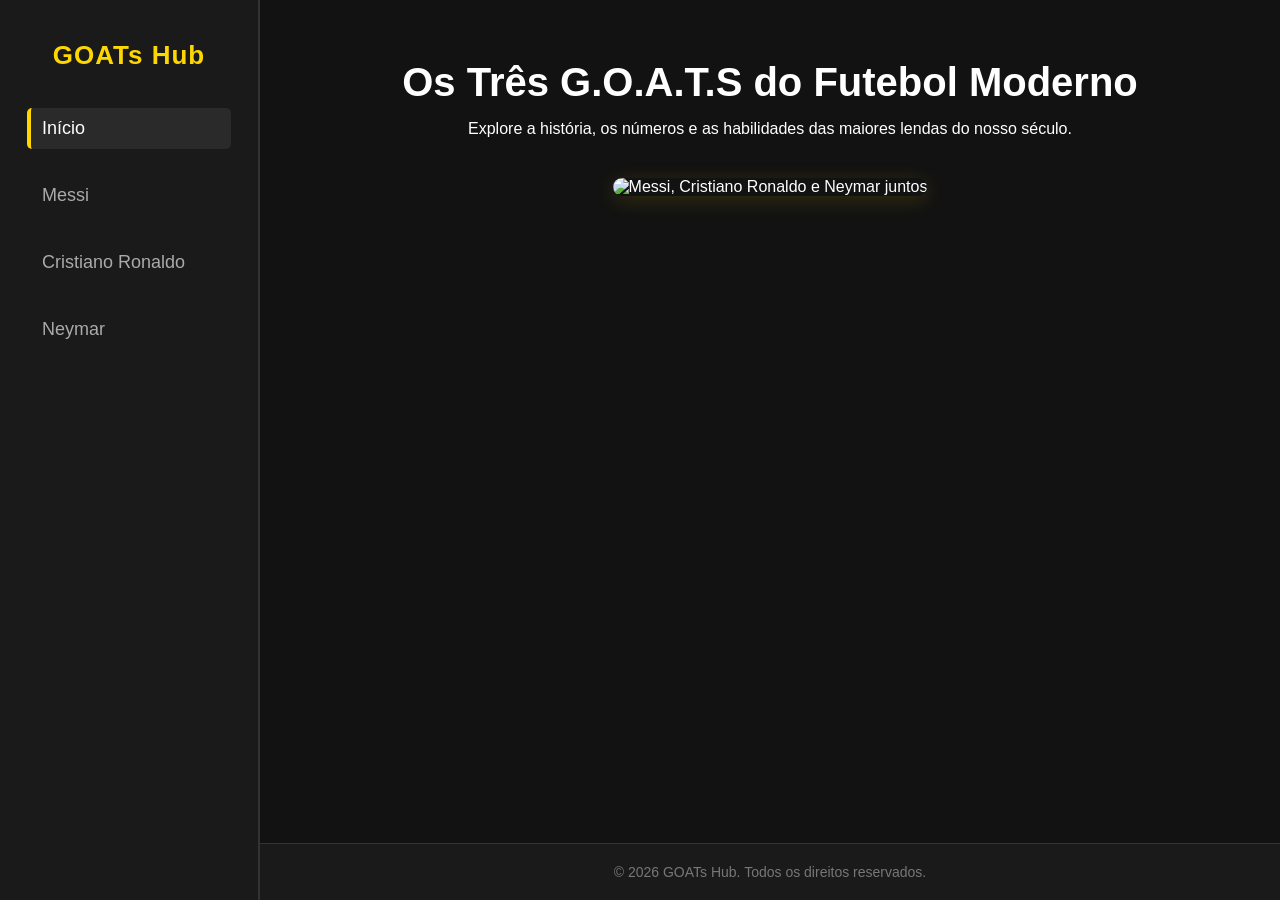
==== index.html @ 609e1bef "finalizacao" ====
<!DOCTYPE html>
<html lang="pt-BR">
<head>
    <meta charset="UTF-8">
    <meta name="viewport" content="width=device-width, initial-scale=1.0">
    <title>Os GOATs do Século XXI</title>
    <link rel="stylesheet" href="src/css/style.css">
</head>
<body>

    <!-- Barra Lateral (Sidebar) -->

    <aside class="sidebar">
        <div class="logo">GOATs Hub</div>
        <nav>
            <!-- Menu Principal de Navegação -->
            <ul class="main-menu">
                <li><a href="index.html" class="active">Início</a></li>
                <li><a href="messi.html">Messi</a></li>
                <li><a href="cristianoronaldo.html">Cristiano Ronaldo</a></li>
                <li><a href="neymar.html">Neymar</a></li>
            </ul>
        </nav>
    </aside>

    
    <div class="content-wrapper">
        <main class="main-home">
            <h1>Os Três G.O.A.T.S do Futebol Moderno</h1>
            <p>Explore a história, os números e as habilidades das maiores lendas do nosso século.</p>
            
            <div class="banner-container">
                <img src="https://media-cldnry.s-nbcnews.com/image/upload/t_social_share_1024x768_scale,f_auto,q_auto:best/v1675737258/telemundocms/images/promo/article/2015/11/30/messi-ronaldo-y-neymar_0.png" alt="Messi, Cristiano Ronaldo e Neymar juntos" class="img-home">
            </div>
        </main>

        <!-- Footer -->
        <footer>
            <p>&copy; 2026 GOATs Hub. Todos os direitos reservados.</p>
        </footer>
    </div>

</body>
</html>
---- src/css/style.css ----
/* Configurações Gerais */
/* Força a rolagem suave na página inteira e em qualquer container interno */
html, body, main, .content-wrapper {
    scroll-behavior: smooth !important;
}
* {
    margin: 0;
    padding: 0;
    box-sizing: border-box;
    font-family: 'Segoe UI', Tahoma, Geneva, Verdana, sans-serif;
}

/* efeito de deslizar ao usar links com # na pagina toda */
html {
    scroll-behavior: smooth;
}

body {
    background-color: #121212;
    color: #ffffff;
    display: flex; /* para alinhar a barra lateral lado a lado com o conteúdo */
}

/* Barra Lateral (Sidebar) */
.sidebar {
    width: 260px;
    height: 100vh; /* Ocupa 100% da altura da tela */
    background-color: #1a1a1a;
    position: fixed; /* Trava a barra na tela independente de rolar a página */
    top: 0;
    left: 0;
    padding: 40px 20px;
    border-right: 2px solid #333;
    display: flex;
    flex-direction: column;
    gap: 30px;
    overflow-y: auto; /* Permite rolar a própria sidebar caso a tela seja muito baixa */
}

.logo {
    font-size: 26px;
    font-weight: bold;
    color: #ffd700;
    text-align: center;
    letter-spacing: 1px;
}

/* para as listas de navegação das barras laterais */
.sidebar nav ul {
    list-style: none;
    display: flex;
    flex-direction: column;
    gap: 12px;
}

/* Menu principal */
.main-menu li a {
    color: #aaaaaa;
    text-decoration: none;
    font-size: 18px;
    display: block;
    padding: 10px 15px;
    border-radius: 5px;
    transition: all 0.3s ease;
}

.main-menu li a:hover, 
.main-menu li a.active {
    color: #ffffff;
    background-color: #2a2a2a;
    border-left: 4px solid #ffd700;
    padding-left: 11px;
}

/* Linha divisória para a barra lateral */
.sidebar-divider {
    height: 1px;
    background-color: #333;
    margin: 10px 0;
}

/* Submenu dos tópicos dos jogador */
.player-sections-menu .menu-title {
    display: block;
    font-size: 13px;
    text-transform: uppercase;
    color: #ffd700;
    letter-spacing: 1px;
    margin-bottom: 10px;
    padding-left: 10px;
    font-weight: bold;
    opacity: 0.8;
}

.player-sections-menu li a {
    color: #888888;
    text-decoration: none;
    font-size: 15px;
    display: block;
    padding: 6px 15px;
    border-radius: 4px;
    transition: all 0.2s ease;
}

.player-sections-menu li a:hover {
    color: #ffd700;
    background-color: #222222;
    padding-left: 20px;
}

/* Container de Conteúdo (Garante que as coisas fiquem à direita da sidebar) */
.content-wrapper {
    margin-left: 260px; /* Exatamente a largura da sidebar para não sobrepor */
    width: calc(100% - 260px);
    display: flex;
    flex-direction: column;
    min-height: 100vh; /* adapta o footer se a página tiver com pouco conteudo */
}

/* Páginas do site */
main {
    flex: 1; /* Faz o main conteudo ocupar todo o espaço disponivel antes do footer. */
}

.main-home {
    text-align: center;
    padding: 60px 20px;
}

.main-home h1 {
    font-size: 40px;
    margin-bottom: 15px;
}

.banner-container {
    margin-top: 40px;
}

.img-home {
    max-width: 85%;
    height: auto;
    border-radius: 10px;
    box-shadow: 0 4px 20px rgba(255, 215, 0, 0.15);
}

/* Layout do Jogador */
.player-page {
    max-width: 800px;
    margin: 40px auto;
    padding: 0 20px;
}

.player-intro {
    display: flex;
    flex-direction: column;
    align-items: center;
    text-align: center;
    gap: 25px;
}

/* edição do formato da foto do jogador de perfil */
.player-img {
    width: 280px;
    height: auto;
    object-fit: cover;
    border-radius: 12px;
    border: 4px solid #ffd700;
}

.history h2, .player-stats h2, .player-skills h2, .player-section h2 {
    color: #ffd700;
    margin-bottom: 15px;
}

.history p {
    line-height: 1.7;
    font-size: 18px;
    color: #dddddd;
}

.divider {
    margin: 40px 0;
    border: 0;
    height: 1px;
    background: #333;
}

/* Tabelas */
table {
    width: 100%;
    border-collapse: collapse;
    margin-top: 15px;
    background-color: #1a1a1a;
}

th, td {
    padding: 14px;
    text-align: left;
    border-bottom: 1px solid #333;
}

th {
    background-color: #ffd700;
    color: #000000;
    font-weight: bold;
}

td {
    color: #eeeeee;
}

/* Link de Vídeo */
.player-skills p {
    margin-bottom: 10px;
}

.video-btn {
    display: inline-block;
    padding: 12px 25px;
    background-color: #e50914;
    color: #ffffff;
    text-decoration: none;
    font-weight: bold;
    border-radius: 5px;
    transition: background 0.3s;
}

.video-btn:hover {
    background-color: #b80710;
}

/* Footer (Rodapé) */
footer {
    background-color: #1a1a1a;
    padding: 20px;
    text-align: center;
    border-top: 1px solid #333;
    color: #777777;
    font-size: 14px;
    width: 100%;
}

h3 {
    color: #ffd700; /* para padronizar e bater com os títulos */
    padding: 5px 0;
}

li {
    padding: 7px;
}

/* Times da trajetória, uma linha do tempo */
.career-timeline {
    display: flex;
    flex-direction: column;
    gap: 25px;
    margin-top: 20px;
}

.club-block {
    display: flex;
    align-items: center;
    background-color: #1a1a1a;
    padding: 20px;
    border-radius: 10px;
    border-left: 4px solid #ffd700;
    gap: 20px;
    transition: transform 0.2s ease;
}

.club-block:hover {
    transform: translateX(5px);
    background-color: #222222;
}

.club-logo {
    width: 70px;
    height: 70px;
    object-fit: contain;
    flex-shrink: 0;
}

.club-text h3 {
    color: #ffd700;
    padding: 0;
    margin-bottom: 5px;
}

.club-text p {
    font-size: 16px;
    line-height: 1.6;
    color: #cccccc;
}

/* Foto das Olimpíadas para o Neymar.html */
.banner-container2 {
    margin-top: 30px;
    text-align: center;
}

.img-olimpiadas {
    width: 100%;
    max-width: 800px; /* Limita o tamanho máximo para não estourar na tela */
    height: auto;
    border: 4px solid #ffd700; /* borda dourada aplicada na foto */
    border-radius: 8px; /* suavização dos cantos */
}
h3{
    color: green;
}
/* criação de um espaço pro topo */
section {
    scroll-margin-top: 30px;
}
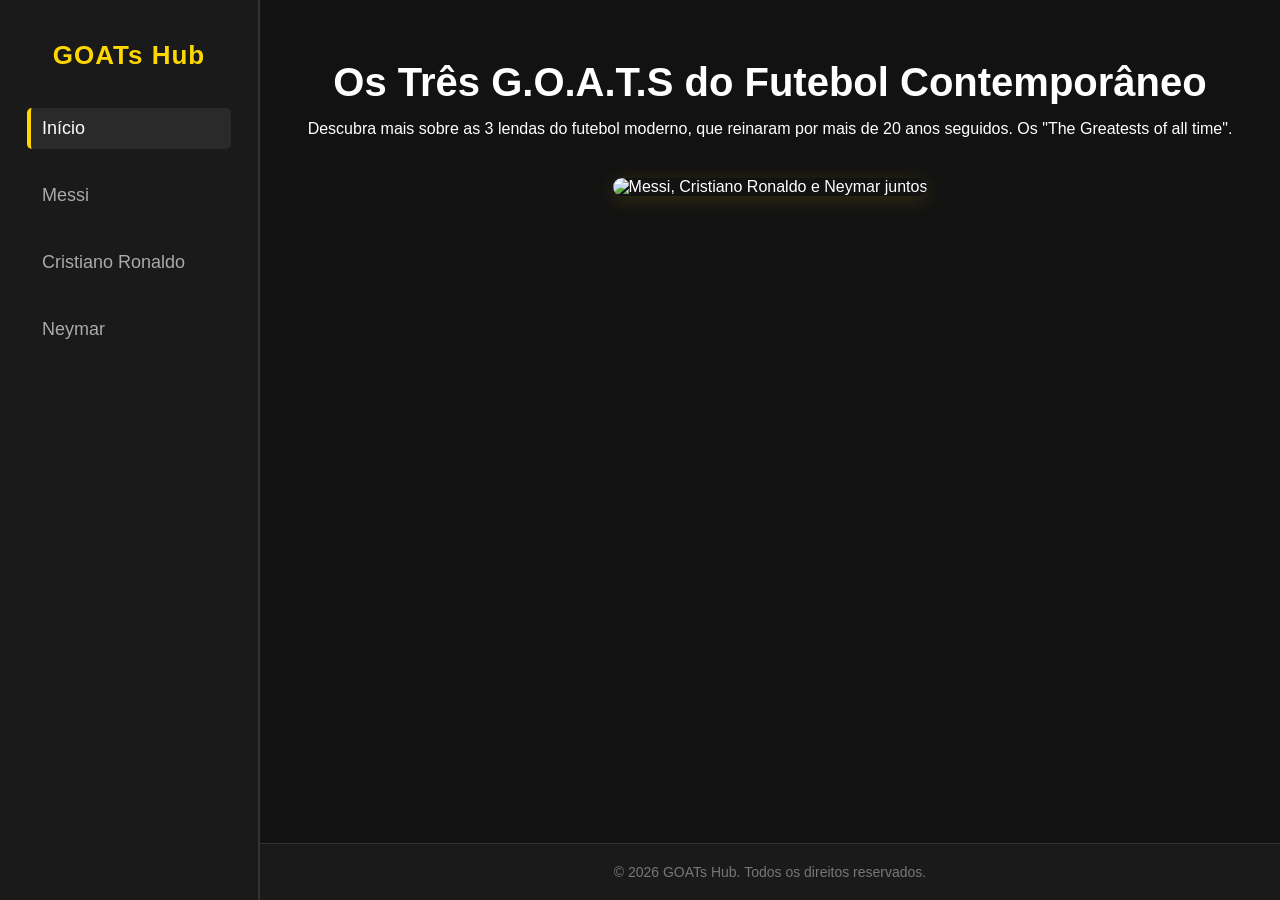
==== commit 67eda4bc: "organizando" ====
--- a/index.html
+++ b/index.html
@@ -8,13 +8,11 @@
 </head>
 <body>
 
-    <!-- Barra Lateral (Sidebar) -->
-
     <aside class="sidebar">
         <div class="logo">GOATs Hub</div>
         <nav>
-            <!-- Menu Principal de Navegação -->
-            <ul class="main-menu">
+            <!-- Navegação -->
+            <ul class="menu-principal">
                 <li><a href="index.html" class="active">Início</a></li>
                 <li><a href="messi.html">Messi</a></li>
                 <li><a href="cristianoronaldo.html">Cristiano Ronaldo</a></li>
@@ -23,18 +21,16 @@
         </nav>
     </aside>
 
-    
-    <div class="content-wrapper">
-        <main class="main-home">
-            <h1>Os Três G.O.A.T.S do Futebol Moderno</h1>
-            <p>Explore a história, os números e as habilidades das maiores lendas do nosso século.</p>
+    <div class="conteudo">
+        <main class="partida">
+            <h1>Os Três G.O.A.T.S do Futebol Contemporâneo</h1>
+            <p>Descubra mais sobre as 3 lendas do futebol moderno, que reinaram por mais de 20 anos seguidos. Os "The Greatests of all time".</p>
             
-            <div class="banner-container">
-                <img src="https://media-cldnry.s-nbcnews.com/image/upload/t_social_share_1024x768_scale,f_auto,q_auto:best/v1675737258/telemundocms/images/promo/article/2015/11/30/messi-ronaldo-y-neymar_0.png" alt="Messi, Cristiano Ronaldo e Neymar juntos" class="img-home">
+            <div class="caixa-imagem">
+                <img src="https://media-cldnry.s-nbcnews.com/image/upload/t_social_share_1024x768_scale,f_auto,q_auto:best/v1675737258/telemundocms/images/promo/article/2015/11/30/messi-ronaldo-y-neymar_0.png" alt="Messi, Cristiano Ronaldo e Neymar juntos" class="principal-img">
             </div>
         </main>
 
-        <!-- Footer -->
         <footer>
             <p>&copy; 2026 GOATs Hub. Todos os direitos reservados.</p>
         </footer>
--- a/src/css/style.css
+++ b/src/css/style.css
@@ -1,6 +1,5 @@
-/* Configurações Gerais */
-/* Força a rolagem suave na página inteira e em qualquer container interno */
-html, body, main, .content-wrapper {
+
+html, body, main, .conteudo {
     scroll-behavior: smooth !important;
 }
 * {
@@ -10,7 +9,7 @@
     font-family: 'Segoe UI', Tahoma, Geneva, Verdana, sans-serif;
 }
 
-/* efeito de deslizar ao usar links com # na pagina toda */
+
 html {
     scroll-behavior: smooth;
 }
@@ -18,15 +17,15 @@
 body {
     background-color: #121212;
     color: #ffffff;
-    display: flex; /* para alinhar a barra lateral lado a lado com o conteúdo */
-}
-
-/* Barra Lateral (Sidebar) */
+    display: flex; /* alinha barra lateral */
+}
+
+
 .sidebar {
     width: 260px;
-    height: 100vh; /* Ocupa 100% da altura da tela */
+    height: 100vh; 
     background-color: #1a1a1a;
-    position: fixed; /* Trava a barra na tela independente de rolar a página */
+    position: fixed;
     top: 0;
     left: 0;
     padding: 40px 20px;
@@ -53,8 +52,8 @@
     gap: 12px;
 }
 
-/* Menu principal */
-.main-menu li a {
+
+.menu-principal li a {
     color: #aaaaaa;
     text-decoration: none;
     font-size: 18px;
@@ -64,23 +63,23 @@
     transition: all 0.3s ease;
 }
 
-.main-menu li a:hover, 
-.main-menu li a.active {
+.menu-principal li a:hover, 
+.menu-principal li a.active {
     color: #ffffff;
     background-color: #2a2a2a;
     border-left: 4px solid #ffd700;
     padding-left: 11px;
 }
 
-/* Linha divisória para a barra lateral */
-.sidebar-divider {
+
+.sidebar-divisor {
     height: 1px;
     background-color: #333;
     margin: 10px 0;
 }
 
-/* Submenu dos tópicos dos jogador */
-.player-sections-menu .menu-title {
+
+.menu-jogador .menu-titulo {
     display: block;
     font-size: 13px;
     text-transform: uppercase;
@@ -92,7 +91,7 @@
     opacity: 0.8;
 }
 
-.player-sections-menu li a {
+.menu-jogador li a {
     color: #888888;
     text-decoration: none;
     font-size: 15px;
@@ -102,15 +101,15 @@
     transition: all 0.2s ease;
 }
 
-.player-sections-menu li a:hover {
+.menu-jogador li a:hover {
     color: #ffd700;
     background-color: #222222;
     padding-left: 20px;
 }
 
-/* Container de Conteúdo (Garante que as coisas fiquem à direita da sidebar) */
-.content-wrapper {
-    margin-left: 260px; /* Exatamente a largura da sidebar para não sobrepor */
+
+.conteudo {
+    margin-left: 260px; 
     width: calc(100% - 260px);
     display: flex;
     flex-direction: column;
@@ -119,24 +118,24 @@
 
 /* Páginas do site */
 main {
-    flex: 1; /* Faz o main conteudo ocupar todo o espaço disponivel antes do footer. */
-}
-
-.main-home {
+    flex: 1; 
+}
+
+.partida {
     text-align: center;
     padding: 60px 20px;
 }
 
-.main-home h1 {
+.partida h1 {
     font-size: 40px;
     margin-bottom: 15px;
 }
 
-.banner-container {
+.caixa-imagem {
     margin-top: 40px;
 }
 
-.img-home {
+.principal-img {
     max-width: 85%;
     height: auto;
     border-radius: 10px;
@@ -144,13 +143,13 @@
 }
 
 /* Layout do Jogador */
-.player-page {
+.pagina-jogador {
     max-width: 800px;
     margin: 40px auto;
     padding: 0 20px;
 }
 
-.player-intro {
+.intro-jogador {
     display: flex;
     flex-direction: column;
     align-items: center;
@@ -158,8 +157,8 @@
     gap: 25px;
 }
 
-/* edição do formato da foto do jogador de perfil */
-.player-img {
+/* foto do jogador */
+.jogador-img {
     width: 280px;
     height: auto;
     object-fit: cover;
@@ -167,25 +166,25 @@
     border: 4px solid #ffd700;
 }
 
-.history h2, .player-stats h2, .player-skills h2, .player-section h2 {
+.historia h2, .player-stats h2, .player-skills h2, .player-section h2 {
     color: #ffd700;
     margin-bottom: 15px;
 }
 
-.history p {
+.historia p {
     line-height: 1.7;
     font-size: 18px;
     color: #dddddd;
 }
 
-.divider {
+.linha {
     margin: 40px 0;
     border: 0;
     height: 1px;
     background: #333;
 }
 
-/* Tabelas */
+/* tabelas */
 table {
     width: 100%;
     border-collapse: collapse;
@@ -209,12 +208,12 @@
     color: #eeeeee;
 }
 
-/* Link de Vídeo */
-.player-skills p {
+/* Link do vídeo das skill*/
+.jogador-skills p {
     margin-bottom: 10px;
 }
 
-.video-btn {
+.botao-video {
     display: inline-block;
     padding: 12px 25px;
     background-color: #e50914;
@@ -225,11 +224,11 @@
     transition: background 0.3s;
 }
 
-.video-btn:hover {
+.botao-video:hover {
     background-color: #b80710;
 }
 
-/* Footer (Rodapé) */
+
 footer {
     background-color: #1a1a1a;
     padding: 20px;
@@ -241,7 +240,7 @@
 }
 
 h3 {
-    color: #ffd700; /* para padronizar e bater com os títulos */
+    color: #ffd700;
     padding: 5px 0;
 }
 
@@ -249,15 +248,15 @@
     padding: 7px;
 }
 
-/* Times da trajetória, uma linha do tempo */
-.career-timeline {
+
+.carreira {
     display: flex;
     flex-direction: column;
     gap: 25px;
     margin-top: 20px;
 }
 
-.club-block {
+.bloco-clube {
     display: flex;
     align-items: center;
     background-color: #1a1a1a;
@@ -268,7 +267,7 @@
     transition: transform 0.2s ease;
 }
 
-.club-block:hover {
+.bloco-clube:hover {
     transform: translateX(5px);
     background-color: #222222;
 }
@@ -280,34 +279,32 @@
     flex-shrink: 0;
 }
 
-.club-text h3 {
+.texto-clube h3 {
     color: #ffd700;
     padding: 0;
     margin-bottom: 5px;
 }
 
-.club-text p {
+.texto-clube p {
     font-size: 16px;
     line-height: 1.6;
     color: #cccccc;
 }
 
-/* Foto das Olimpíadas para o Neymar.html */
-.banner-container2 {
+/* Foto das Olimpíadas Neymar */
+.caixa-imagem2 {
     margin-top: 30px;
     text-align: center;
 }
 
 .img-olimpiadas {
     width: 100%;
-    max-width: 800px; /* Limita o tamanho máximo para não estourar na tela */
+    max-width: 800px; 
     height: auto;
-    border: 4px solid #ffd700; /* borda dourada aplicada na foto */
-    border-radius: 8px; /* suavização dos cantos */
-}
-h3{
-    color: green;
-}
+    border: 4px solid #ffd700; 
+    border-radius: 8px;
+}
+
 /* criação de um espaço pro topo */
 section {
     scroll-margin-top: 30px;
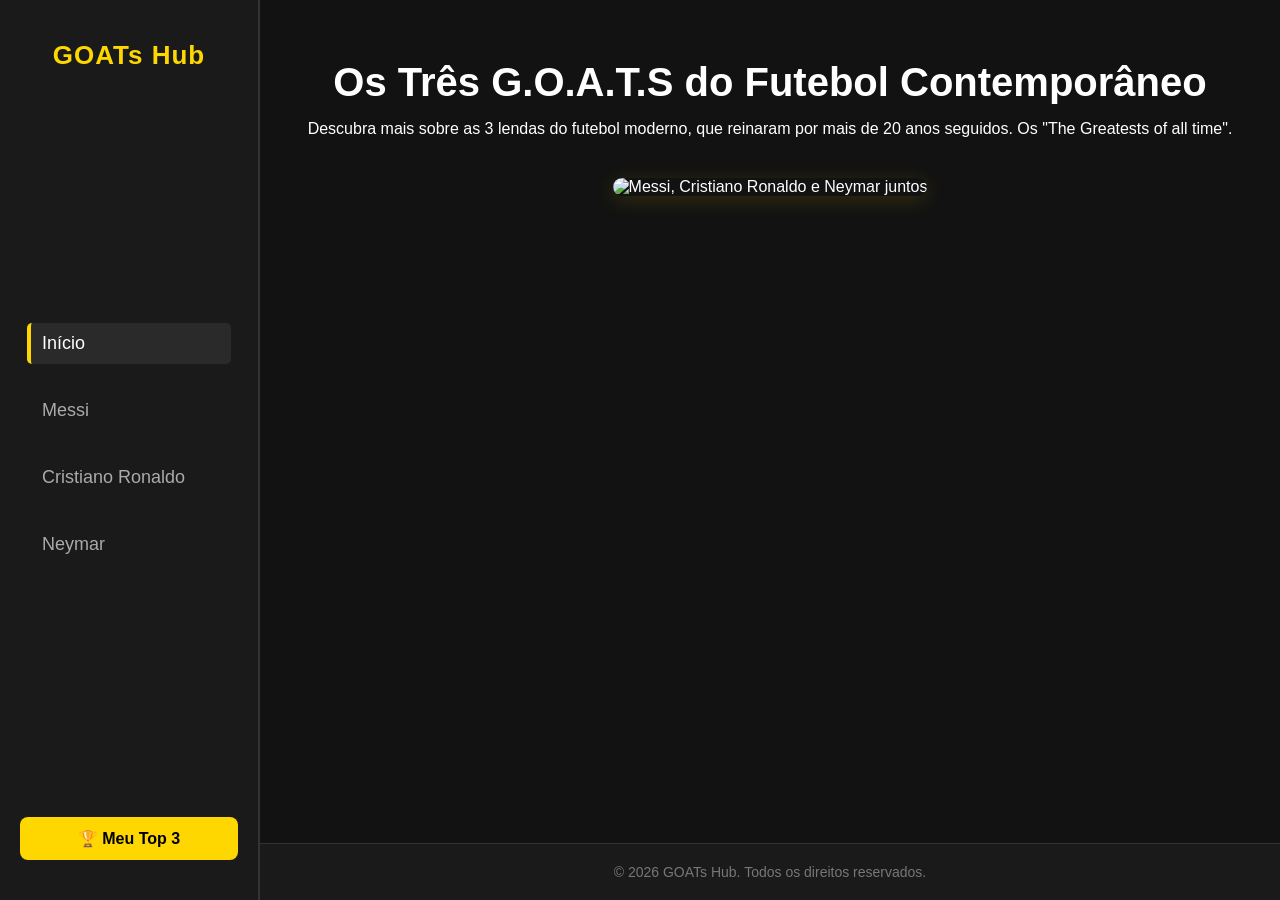
==== commit a7443420: "continuando" ====
--- a/index.html
+++ b/index.html
@@ -8,9 +8,11 @@
 </head>
 <body>
 
-    <aside class="sidebar">
+   <aside class="sidebar">
+    <header class="sidebar-header">
         <div class="logo">GOATs Hub</div>
-        <nav>
+    </header>
+    <nav>
             <!-- Navegação -->
             <ul class="menu-principal">
                 <li><a href="index.html" class="active">Início</a></li>
@@ -19,15 +21,16 @@
                 <li><a href="neymar.html">Neymar</a></li>
             </ul>
         </nav>
+         <a href="meuranking.html" class="btn-top3">🏆 Meu Top 3</a>
     </aside>
 
-    <div class="conteudo">
-        <main class="partida">
+    <div class="area-conteudo">
+        <main class="pagina-inicial">
             <h1>Os Três G.O.A.T.S do Futebol Contemporâneo</h1>
             <p>Descubra mais sobre as 3 lendas do futebol moderno, que reinaram por mais de 20 anos seguidos. Os "The Greatests of all time".</p>
             
-            <div class="caixa-imagem">
-                <img src="https://media-cldnry.s-nbcnews.com/image/upload/t_social_share_1024x768_scale,f_auto,q_auto:best/v1675737258/telemundocms/images/promo/article/2015/11/30/messi-ronaldo-y-neymar_0.png" alt="Messi, Cristiano Ronaldo e Neymar juntos" class="principal-img">
+            <div class="foto-capa">
+                <img src="https://media-cldnry.s-nbcnews.com/image/upload/t_social_share_1024x768_scale,f_auto,q_auto:best/v1675737258/telemundocms/images/promo/article/2015/11/30/messi-ronaldo-y-neymar_0.png" alt="Messi, Cristiano Ronaldo e Neymar juntos" class="img-capa">
             </div>
         </main>
 
--- a/src/css/style.css
+++ b/src/css/style.css
@@ -1,7 +1,5 @@
 
-html, body, main, .conteudo {
-    scroll-behavior: smooth !important;
-}
+
 * {
     margin: 0;
     padding: 0;
@@ -17,7 +15,7 @@
 body {
     background-color: #121212;
     color: #ffffff;
-    display: flex; /* alinha barra lateral */
+    display: flex;
 }
 
 
@@ -33,7 +31,8 @@
     display: flex;
     flex-direction: column;
     gap: 30px;
-    overflow-y: auto; /* Permite rolar a própria sidebar caso a tela seja muito baixa */
+    overflow-y: auto; /* deixa a barra lateral fluir e rolar */
+     justify-content: space-between;
 }
 
 .logo {
@@ -44,7 +43,7 @@
     letter-spacing: 1px;
 }
 
-/* para as listas de navegação das barras laterais */
+
 .sidebar nav ul {
     list-style: none;
     display: flex;
@@ -60,7 +59,7 @@
     display: block;
     padding: 10px 15px;
     border-radius: 5px;
-    transition: all 0.3s ease;
+    transition: all 0.3s ease; /*pra efeito mais fluido*/
 }
 
 .menu-principal li a:hover, 
@@ -79,7 +78,7 @@
 }
 
 
-.menu-jogador .menu-titulo {
+.menu-jogador .label-menu {
     display: block;
     font-size: 13px;
     text-transform: uppercase;
@@ -108,12 +107,12 @@
 }
 
 
-.conteudo {
+.area-conteudo {
     margin-left: 260px; 
     width: calc(100% - 260px);
     display: flex;
     flex-direction: column;
-    min-height: 100vh; /* adapta o footer se a página tiver com pouco conteudo */
+    min-height: 100vh; /* adapta o footer */
 }
 
 /* Páginas do site */
@@ -121,25 +120,25 @@
     flex: 1; 
 }
 
-.partida {
+.pagina-inicial {
     text-align: center;
     padding: 60px 20px;
 }
 
-.partida h1 {
+.pagina-inicial h1 {
     font-size: 40px;
     margin-bottom: 15px;
 }
 
-.caixa-imagem {
+.foto-capa {
     margin-top: 40px;
 }
 
-.principal-img {
+.img-capa {
     max-width: 85%;
     height: auto;
     border-radius: 10px;
-    box-shadow: 0 4px 20px rgba(255, 215, 0, 0.15);
+    box-shadow: 0 4px 20px rgba(255, 215, 0, 0.15); /*efeito de brilho ou sombra suave*/
 }
 
 /* Layout do Jogador */
@@ -166,18 +165,18 @@
     border: 4px solid #ffd700;
 }
 
-.historia h2, .player-stats h2, .player-skills h2, .player-section h2 {
+.bio-jogador h2, .player-stats h2, .player-skills h2, .player-section h2 {
     color: #ffd700;
     margin-bottom: 15px;
 }
 
-.historia p {
+.bio-jogador p {
     line-height: 1.7;
     font-size: 18px;
     color: #dddddd;
 }
 
-.linha {
+.divisor-secao {
     margin: 40px 0;
     border: 0;
     height: 1px;
@@ -213,7 +212,7 @@
     margin-bottom: 10px;
 }
 
-.botao-video {
+.btn-video {
     display: inline-block;
     padding: 12px 25px;
     background-color: #e50914;
@@ -224,7 +223,7 @@
     transition: background 0.3s;
 }
 
-.botao-video:hover {
+.btn-video:hover {
     background-color: #b80710;
 }
 
@@ -256,7 +255,7 @@
     margin-top: 20px;
 }
 
-.bloco-clube {
+.card-clube {
     display: flex;
     align-items: center;
     background-color: #1a1a1a;
@@ -267,37 +266,36 @@
     transition: transform 0.2s ease;
 }
 
-.bloco-clube:hover {
+.card-clube:hover {
     transform: translateX(5px);
     background-color: #222222;
 }
 
-.club-logo {
+.logo-clube {
     width: 70px;
     height: 70px;
     object-fit: contain;
     flex-shrink: 0;
 }
 
-.texto-clube h3 {
+.info-clube h3 {
     color: #ffd700;
     padding: 0;
     margin-bottom: 5px;
 }
 
-.texto-clube p {
+.info-clube p {
     font-size: 16px;
     line-height: 1.6;
     color: #cccccc;
 }
 
-/* Foto das Olimpíadas Neymar */
-.caixa-imagem2 {
+.foto-destaque {
     margin-top: 30px;
     text-align: center;
 }
 
-.img-olimpiadas {
+.img-destaque-titulo {
     width: 100%;
     max-width: 800px; 
     height: auto;
@@ -305,8 +303,60 @@
     border-radius: 8px;
 }
 
-/* criação de um espaço pro topo */
 section {
     scroll-margin-top: 30px;
 }
 
+.secao-jogador {
+    margin-bottom: 40px;
+    padding-top: 30px;
+}
+
+.jogador-titulos {
+    margin-bottom: 40px;
+    padding-top: 30px;
+}
+
+.jogador-numeros {
+    margin-top: 40px;
+    padding-top: 30px;
+}
+
+.jogador-skills {
+    margin-top: 40px;
+    padding-top: 30px;
+}
+
+.jogador-titulos h2 {
+    margin-bottom: 20px;
+}
+
+.jogador-titulos h3 {
+    margin-top: 20px;
+    margin-bottom: 10px;
+}
+
+.jogador-numeros h2 {
+    margin-bottom: 15px;
+    margin-top: 30px;
+}
+
+.btn-top3 {
+    display: block;
+    text-align: center;
+    padding: 12px;
+    background-color: #ffd700;
+    color: #000000;
+    font-weight: bold;
+    text-decoration: none;
+    border-radius: 8px;
+    transition: background 0.3s;
+}
+
+.btn-top3:hover {
+    background-color: #e6c200;
+}
+
+.rank-img{
+    
+}
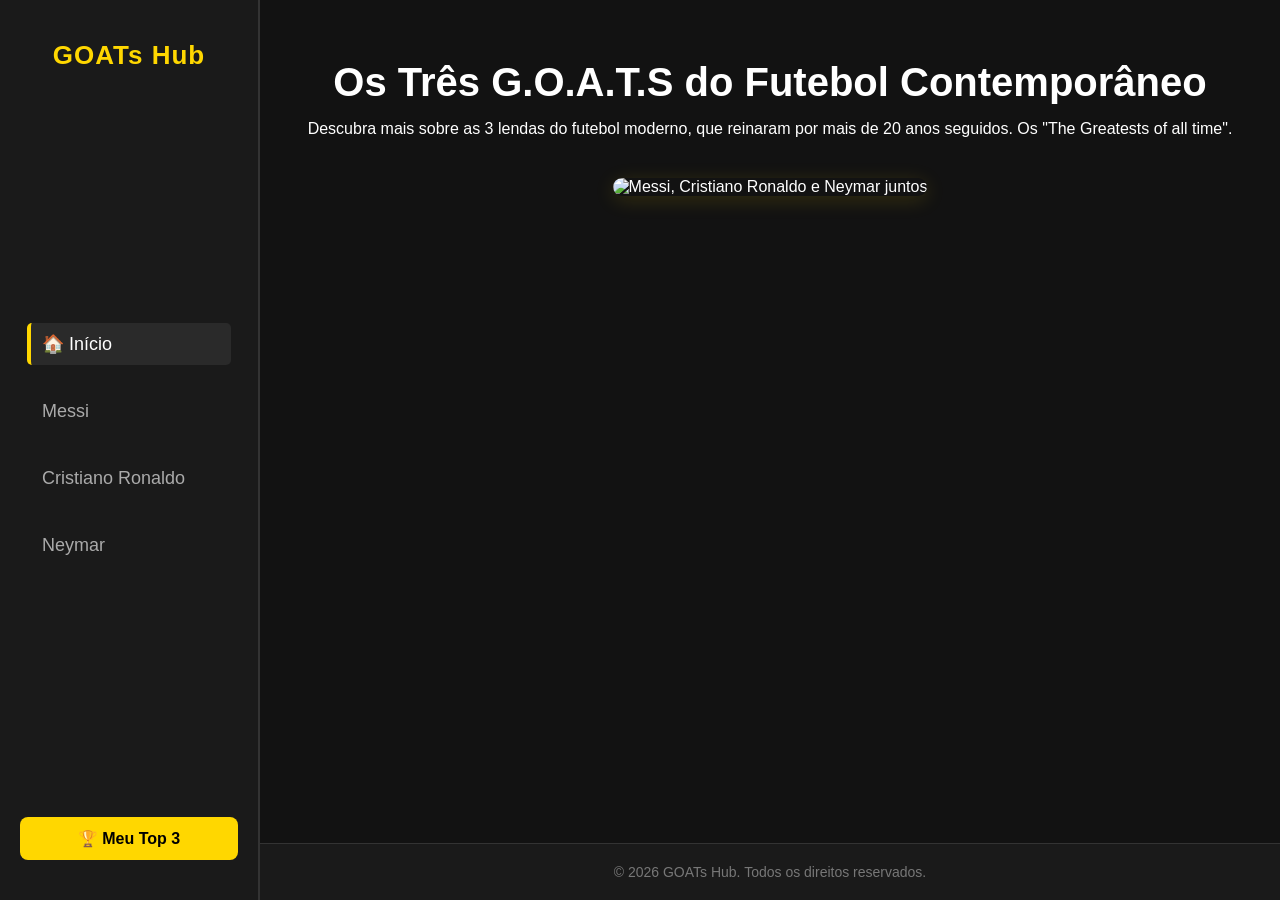
==== commit a85295b3: "ultimos retoques e add de emojis" ====
--- a/index.html
+++ b/index.html
@@ -15,12 +15,13 @@
     <nav>
             <!-- Navegação -->
             <ul class="menu-principal">
-                <li><a href="index.html" class="active">Início</a></li>
+                <li><a href="index.html" class="active">🏠 Início</a></li>
                 <li><a href="messi.html">Messi</a></li>
                 <li><a href="cristianoronaldo.html">Cristiano Ronaldo</a></li>
                 <li><a href="neymar.html">Neymar</a></li>
             </ul>
         </nav>
+        <!-- Botão fixo no rodapé da sidebar -->
          <a href="meuranking.html" class="btn-top3">🏆 Meu Top 3</a>
     </aside>
 
--- a/src/css/style.css
+++ b/src/css/style.css
@@ -1,5 +1,5 @@
 
-
+/* coloquei pra resetar margens e paddings padrão do navegador */
 * {
     margin: 0;
     padding: 0;
@@ -263,11 +263,11 @@
     border-radius: 10px;
     border-left: 4px solid #ffd700;
     gap: 20px;
-    transition: transform 0.2s ease;
+    transition: transform 0.2s ease; 
 }
 
 .card-clube:hover {
-    transform: translateX(5px);
+    transform: translateX(5px); /* serve pra ter uma animação de deslize ao passar o mouse por cima no card */
     background-color: #222222;
 }
 
@@ -275,7 +275,7 @@
     width: 70px;
     height: 70px;
     object-fit: contain;
-    flex-shrink: 0;
+    flex-shrink: 0;  /* coloquei pra manter fixo a logo do clube e não encolher no flex */
 }
 
 .info-clube h3 {
@@ -303,6 +303,7 @@
     border-radius: 8px;
 }
 
+/* para prevenir do menu não cobrir as seções */
 section {
     scroll-margin-top: 30px;
 }
@@ -342,7 +343,7 @@
 }
 
 .btn-top3 {
-    display: block;
+    display: block; /*pra ocupar toda a largura*/
     text-align: center;
     padding: 12px;
     background-color: #ffd700;
@@ -358,5 +359,54 @@
 }
 
 .rank-img{
+     max-width: 100%;
+     height: auto;
+    border-radius: 10px;
+    box-shadow: 0 4px 20px rgba(255, 215, 0, 0.15); /*efeito de brilho ou sombra suave*/
+    margin-top: 40px;
     
-}+}
+    
+
+
+.card-jogador{
+     max-width: 100%;
+    border-radius: 10px;
+
+}
+
+.info-top h3 {
+    color: #ffd700;
+    padding: 0;
+    margin-bottom: 5px;
+}
+
+.info-top p {
+    font-size: 16px;
+    line-height: 1.6;
+    color: #cccccc;
+}
+
+.intro-rank {
+    display: flex;
+    flex-direction: column;
+    align-items: center;
+    text-align: center;
+    gap: 25px;
+    
+}
+
+
+.intro-rank h1{
+   padding-top: 30px;
+   margin-top: 20px;
+   margin-bottom: 30px;
+}
+
+.info-top{
+    text-align: center;
+    padding-top: 30px;
+}
+
+
+ 
